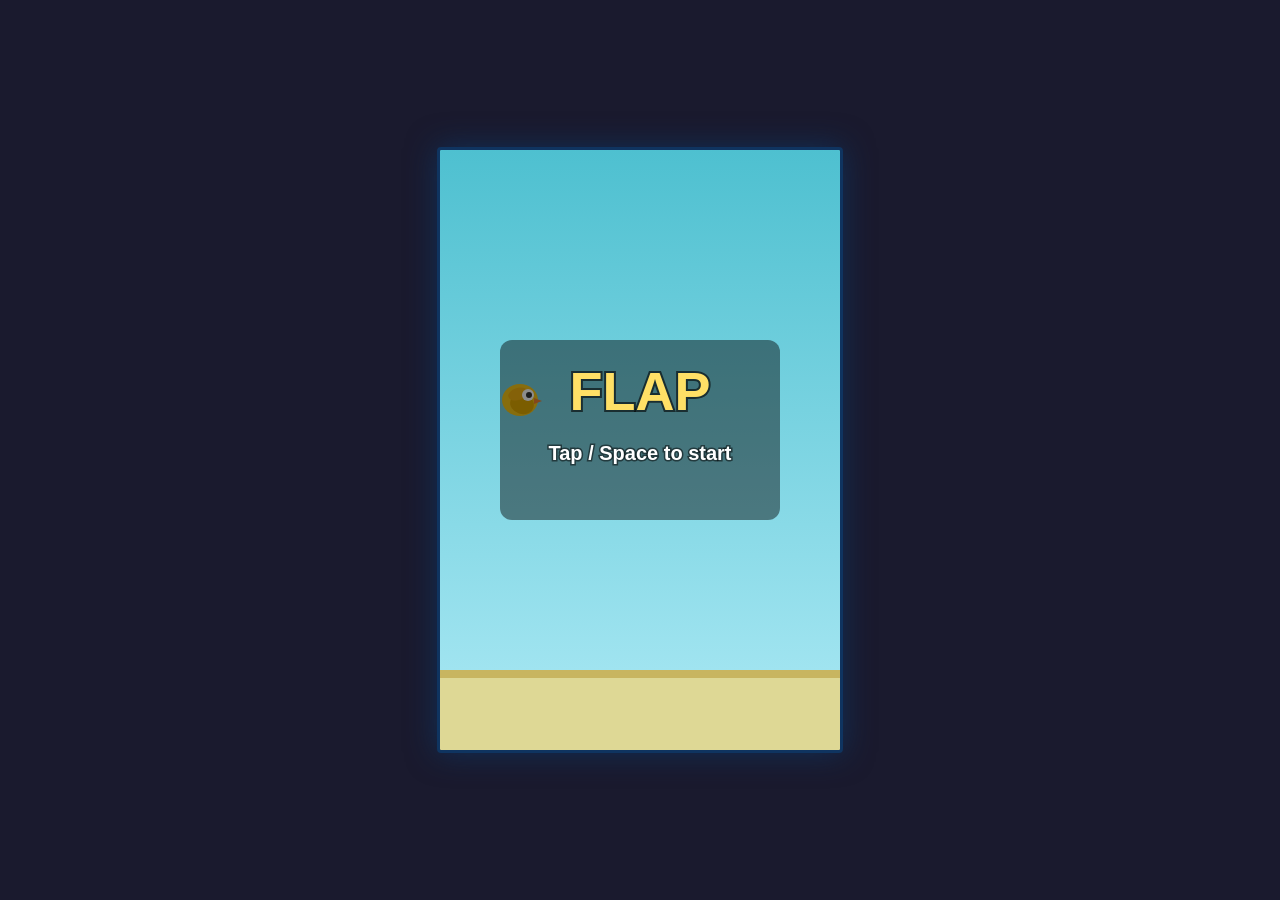
==== index.html @ ed8f3d55 "Add Flappy Bird game (HTML5 Canvas) Agent-Logs-Url: https://github.com/HugeCat69678/Flap/sessions/57" ====
<!DOCTYPE html>
<html lang="en">
<head>
  <meta charset="UTF-8" />
  <meta name="viewport" content="width=device-width, initial-scale=1.0" />
  <title>Flap</title>
  <link rel="stylesheet" href="style.css" />
</head>
<body>
  <canvas id="gameCanvas"></canvas>
  <script src="game.js"></script>
</body>
</html>
---- style.css ----
* {
  margin: 0;
  padding: 0;
  box-sizing: border-box;
}

body {
  background: #1a1a2e;
  display: flex;
  justify-content: center;
  align-items: center;
  min-height: 100vh;
  overflow: hidden;
}

#gameCanvas {
  display: block;
  border: 3px solid #0f3460;
  box-shadow: 0 0 30px rgba(15, 52, 96, 0.8);
  border-radius: 4px;
}
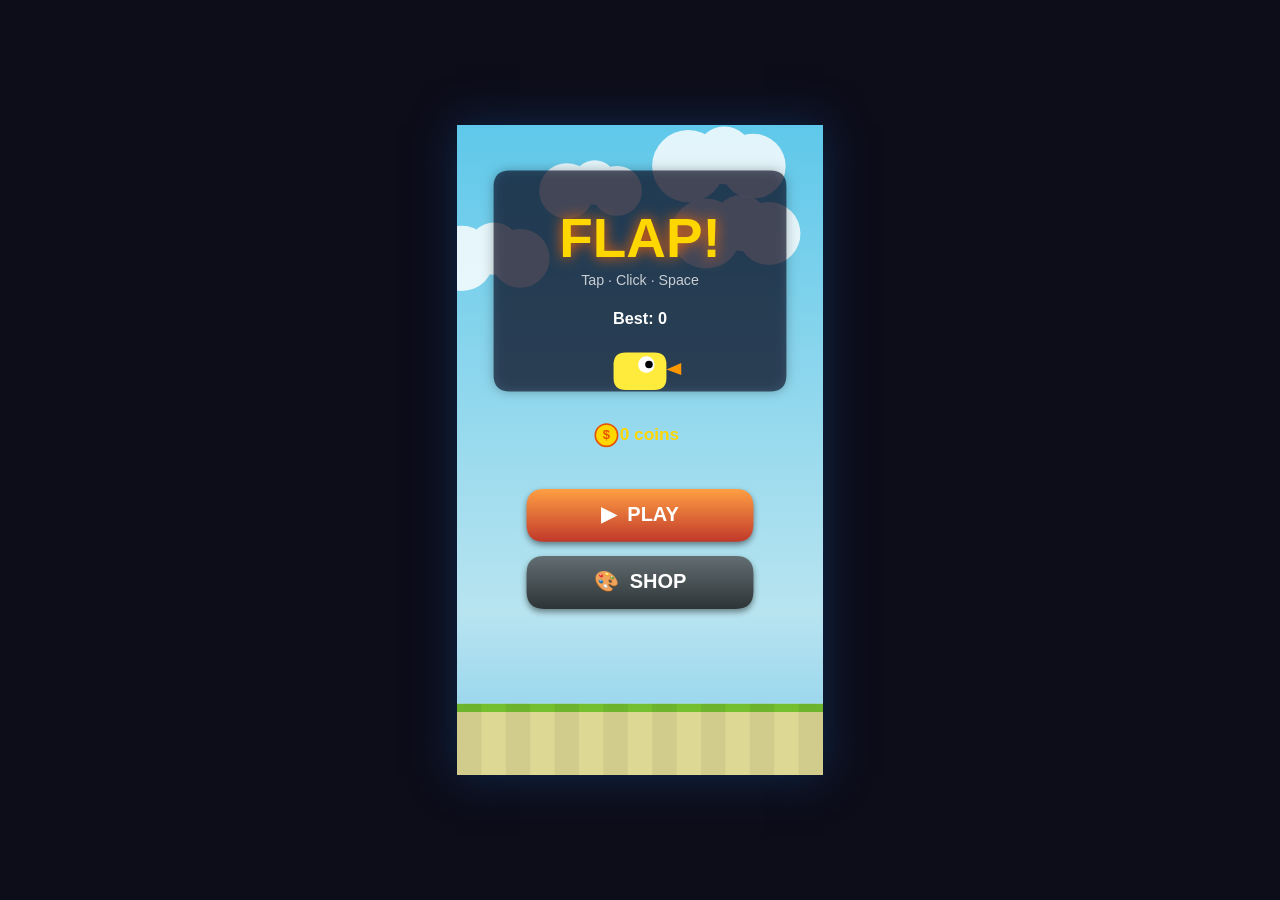
==== commit b6f56878: "feat: full rewrite with menu, skins, shop, coins, saves, mobile support Agent-Logs-Url: https://gith" ====
--- a/index.html
+++ b/index.html
@@ -2,7 +2,7 @@
 <html lang="en">
 <head>
   <meta charset="UTF-8" />
-  <meta name="viewport" content="width=device-width, initial-scale=1.0" />
+  <meta name="viewport" content="width=device-width, initial-scale=1.0, maximum-scale=1.0, user-scalable=no" />
   <title>Flap</title>
   <link rel="stylesheet" href="style.css" />
 </head>
--- a/style.css
+++ b/style.css
@@ -4,18 +4,26 @@
   box-sizing: border-box;
 }
 
+html, body {
+  width: 100%;
+  height: 100%;
+  overflow: hidden;
+  touch-action: none;
+  user-select: none;
+  -webkit-user-select: none;
+}
+
 body {
-  background: #1a1a2e;
+  background: #0d0d1a;
   display: flex;
   justify-content: center;
   align-items: center;
-  min-height: 100vh;
-  overflow: hidden;
+  min-height: 100dvh;
 }
 
 #gameCanvas {
   display: block;
-  border: 3px solid #0f3460;
-  box-shadow: 0 0 30px rgba(15, 52, 96, 0.8);
-  border-radius: 4px;
+  cursor: pointer;
+  /* On desktop show a subtle shadow; on mobile it fills the screen */
+  box-shadow: 0 0 40px rgba(15, 52, 96, 0.7);
 }
